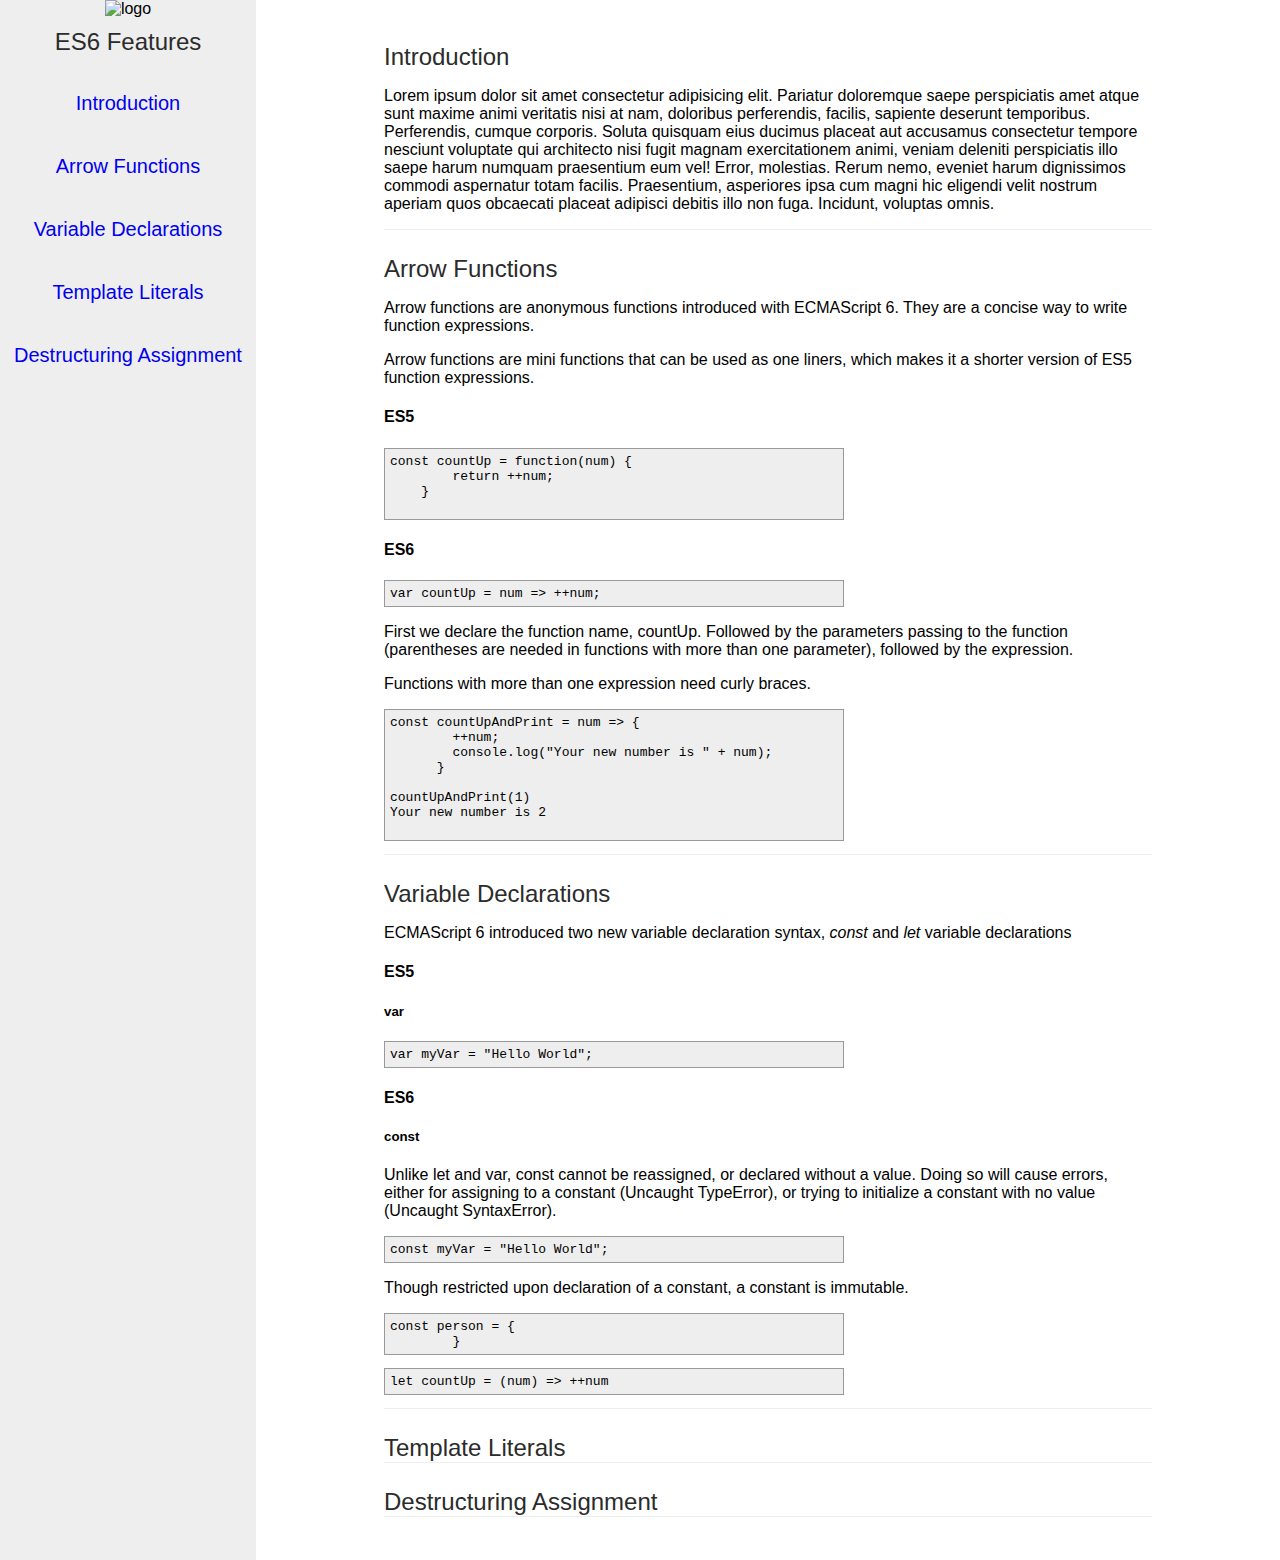
==== FCC-tech-page/index.html @ 36a2ab41 "Add variable declaration content" ====
<!DOCTYPE html>
<html lang="en">
<head>
  <meta charset="UTF-8">
  <meta name="viewport" content="width=device-width, initial-scale=1.0">
  <meta http-equiv="X-UA-Compatible" content="ie=edge">
  <link rel="stylesheet" href="style.css">
  <title>Technical Documentation</title>
</head>
<body>
  <div id="nav-bar">
    <img src="https://pluspng.com/img-png/logo-javascript-png-html-code-allows-to-embed-javascript-logo-in-your-website-587.png" alt="logo">
    <header>ES6 Features</header>
    <ul>
      <li><a href="#intro" class="nav-link">Introduction</a></li>
      <li><a href="#arrow_functions" class="nav-link">Arrow Functions</a></li>
      <li><a href="#variable_declarations" class="nav-link">Variable Declarations</a></li>
      <li><a href="#template_literals" class="nav-link">Template Literals</a></li>
      <li><a href="#destructuring_assignment" class="nav-link">Destructuring Assignment</a></li>
    </ul>
  </div>
  <main id="main-doc">
    <section class="main-section" id="intro">
      <header>Introduction</header>
      <p>Lorem ipsum dolor sit amet consectetur adipisicing elit. Pariatur doloremque saepe perspiciatis amet atque sunt maxime animi veritatis nisi at nam, doloribus perferendis, facilis, sapiente deserunt temporibus. Perferendis, cumque corporis.
      Soluta quisquam eius ducimus placeat aut accusamus consectetur tempore nesciunt voluptate qui architecto nisi fugit magnam exercitationem animi, veniam deleniti perspiciatis illo saepe harum numquam praesentium eum vel! Error, molestias.
      Rerum nemo, eveniet harum dignissimos commodi aspernatur totam facilis. Praesentium, asperiores ipsa cum magni hic eligendi velit nostrum aperiam quos obcaecati placeat adipisci debitis illo non fuga. Incidunt, voluptas omnis.</p>
    </section>
    <section class="main-section" id="arrow_functions">
      <header>Arrow Functions</header>
      <p>Arrow functions are anonymous functions introduced with ECMAScript 6. They are a concise way to write function expressions.</p>
      <p>Arrow functions are mini functions that can be used as one liners, which makes it a shorter version of ES5 function expressions.</p>
      <h4>ES5</h4>
      <pre><code>const countUp = function(num) {
        return ++num;
    }
      </code></pre>
      <h4>ES6</h4>
      <pre><code>var countUp = num => ++num;</code></pre>
      <p>First we declare the function name, countUp. Followed by the parameters passing to the function (parentheses are needed in functions with more than one parameter), followed by the expression.</p>
      <p>Functions with more than one expression need curly braces.</p>
      <pre><code>const countUpAndPrint = num => {
        ++num;
        console.log("Your new number is " + num);
      }

countUpAndPrint(1)
Your new number is 2
      </code></pre>
    </section>
    <section class="main-section" id="variable_declarations">
      <header>Variable Declarations</header>
      <p>ECMAScript 6 introduced two new variable declaration syntax, <em>const</em> and <em>let</em> variable declarations </p>
      <h4>ES5</h4>
      <h5>var</h5>
      <pre><code>var myVar = "Hello World";</code></pre>
      <h4>ES6</h4>
      <h5>const</h5>
      <p>Unlike let and var, const cannot be reassigned, or declared without a value. Doing so will cause errors, either for assigning to a constant (Uncaught TypeError), or trying to initialize a constant with no value (Uncaught SyntaxError).</p>
      <pre><code>const myVar = "Hello World";</code></pre>
      <p>Though restricted upon declaration of a constant, a constant is immutable.</p>
      <pre><code>const person = {
        }</code></pre>
      <pre><code>let countUp = (num) => ++num</code></pre>
    </section>
    <section class="main-section" id="template_literals">
      <header>Template Literals</header>
    </section>
    <section class="main-section" id="destructuring_assignment">
      <header>Destructuring Assignment</header>
    </section>
  </main>
</body>
</html>
---- FCC-tech-page/style.css ----
body {
  margin: 0;
  display: grid;
  grid-template-columns: 1fr 4fr;
  font-family: Helvetica;
}
ul {
  list-style-type: none;
  padding-left: 0;
}
img {
  width: 50%;
}
a, header {
  text-decoration: none;
}
li {
  padding: 20px 0;
  font-size: 1.25em;
}
header {
  font-size: 1.5em;
  color: rgb(43, 43, 43);
  margin-top: 10px;
}
section {
  max-width: 60vw;
  margin: 25px auto;
  border-bottom: 1px solid #eee;
}
section>header {
  font-size: x-large;
}
pre code {
  font-family: monospace;
  background-color: #eee;
  display: block;
  padding: 5px;
  border: 1px solid #999;
  width: 35vw;
}
#nav-bar {
  height: 100%;
  background-color: #eee;
  text-align: center;
}
#main-doc {
  padding: 2vh 0;
}
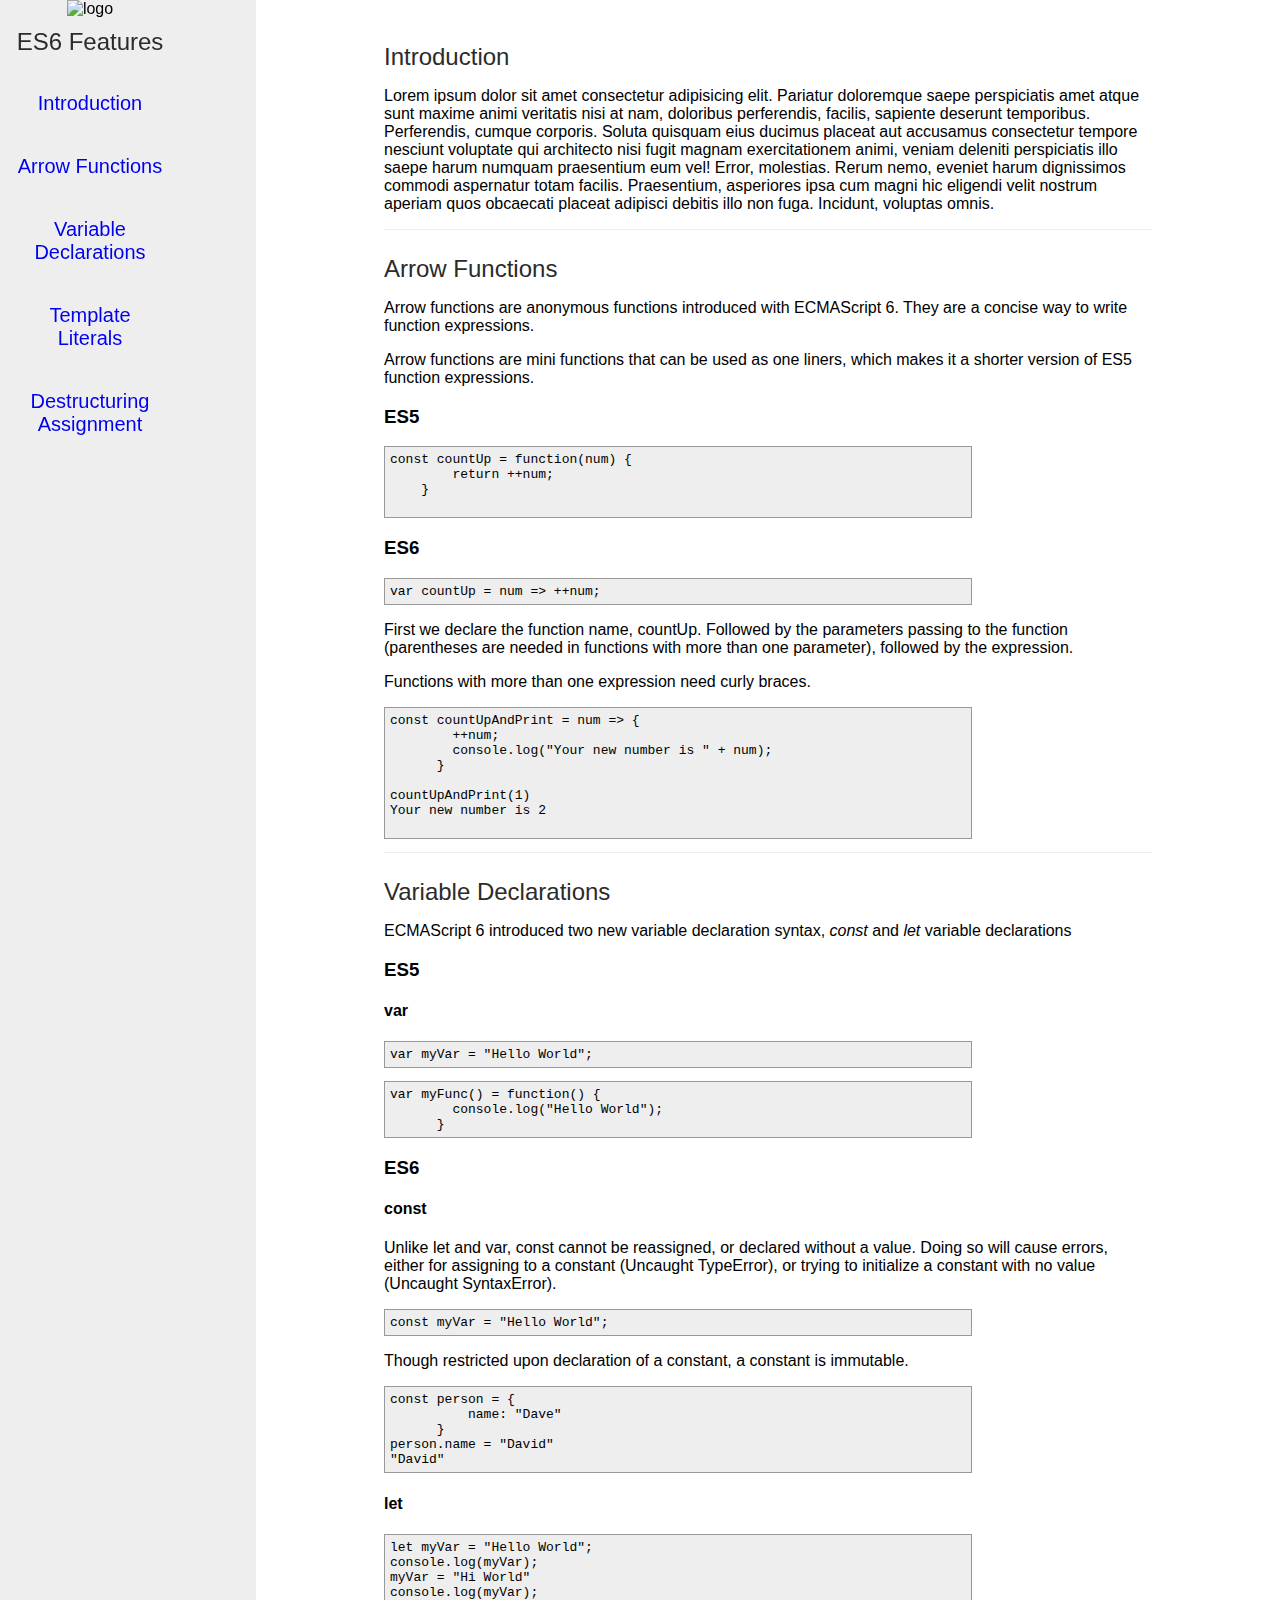
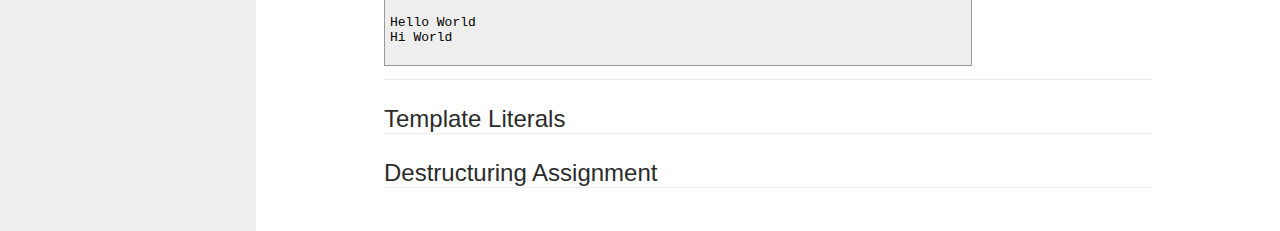
==== commit 79a29fba: "Add fixed nav-bar" ====
--- a/FCC-tech-page/index.html
+++ b/FCC-tech-page/index.html
@@ -9,15 +9,17 @@
 </head>
 <body>
   <div id="nav-bar">
-    <img src="https://pluspng.com/img-png/logo-javascript-png-html-code-allows-to-embed-javascript-logo-in-your-website-587.png" alt="logo">
-    <header>ES6 Features</header>
-    <ul>
-      <li><a href="#intro" class="nav-link">Introduction</a></li>
-      <li><a href="#arrow_functions" class="nav-link">Arrow Functions</a></li>
-      <li><a href="#variable_declarations" class="nav-link">Variable Declarations</a></li>
-      <li><a href="#template_literals" class="nav-link">Template Literals</a></li>
-      <li><a href="#destructuring_assignment" class="nav-link">Destructuring Assignment</a></li>
-    </ul>
+    <div class="nav-fixed">
+      <img src="https://pluspng.com/img-png/logo-javascript-png-html-code-allows-to-embed-javascript-logo-in-your-website-587.png" alt="logo">
+      <header>ES6 Features</header>
+      <ul>
+        <li><a href="#intro" class="nav-link">Introduction</a></li>
+        <li><a href="#arrow_functions" class="nav-link">Arrow Functions</a></li>
+        <li><a href="#variable_declarations" class="nav-link">Variable Declarations</a></li>
+        <li><a href="#template_literals" class="nav-link">Template Literals</a></li>
+        <li><a href="#destructuring_assignment" class="nav-link">Destructuring Assignment</a></li>
+      </ul>
+    </div>
   </div>
   <main id="main-doc">
     <section class="main-section" id="intro">
@@ -30,12 +32,12 @@
       <header>Arrow Functions</header>
       <p>Arrow functions are anonymous functions introduced with ECMAScript 6. They are a concise way to write function expressions.</p>
       <p>Arrow functions are mini functions that can be used as one liners, which makes it a shorter version of ES5 function expressions.</p>
-      <h4>ES5</h4>
+      <h3>ES5</h3>
       <pre><code>const countUp = function(num) {
         return ++num;
     }
       </code></pre>
-      <h4>ES6</h4>
+      <h3>ES6</h3>
       <pre><code>var countUp = num => ++num;</code></pre>
       <p>First we declare the function name, countUp. Followed by the parameters passing to the function (parentheses are needed in functions with more than one parameter), followed by the expression.</p>
       <p>Functions with more than one expression need curly braces.</p>
@@ -51,17 +53,32 @@
     <section class="main-section" id="variable_declarations">
       <header>Variable Declarations</header>
       <p>ECMAScript 6 introduced two new variable declaration syntax, <em>const</em> and <em>let</em> variable declarations </p>
-      <h4>ES5</h4>
-      <h5>var</h5>
+      <h3>ES5</h3>
+      <h4>var</h4>
       <pre><code>var myVar = "Hello World";</code></pre>
-      <h4>ES6</h4>
-      <h5>const</h5>
+      <pre><code>var myFunc() = function() {
+        console.log("Hello World");  
+      }</code></pre>
+      <h3>ES6</h3>
+      <h4>const</h4>
       <p>Unlike let and var, const cannot be reassigned, or declared without a value. Doing so will cause errors, either for assigning to a constant (Uncaught TypeError), or trying to initialize a constant with no value (Uncaught SyntaxError).</p>
       <pre><code>const myVar = "Hello World";</code></pre>
       <p>Though restricted upon declaration of a constant, a constant is immutable.</p>
       <pre><code>const person = {
-        }</code></pre>
-      <pre><code>let countUp = (num) => ++num</code></pre>
+          name: "Dave"
+      }
+person.name = "David"
+"David"</code></pre>
+
+      <h4>let</h4></p>
+      <pre><code>let myVar = "Hello World";
+console.log(myVar);
+myVar = "Hi World"
+console.log(myVar);
+
+Hello World
+Hi World
+      </code></pre>
     </section>
     <section class="main-section" id="template_literals">
       <header>Template Literals</header>
--- a/FCC-tech-page/style.css
+++ b/FCC-tech-page/style.css
@@ -37,13 +37,18 @@
   display: block;
   padding: 5px;
   border: 1px solid #999;
-  width: 35vw;
+  width: 45vw;
 }
 #nav-bar {
   height: 100%;
   background-color: #eee;
   text-align: center;
 }
+.nav-fixed {
+  position: fixed;
+  left: 15px;
+  width: 150px;
+}
 #main-doc {
   padding: 2vh 0;
 }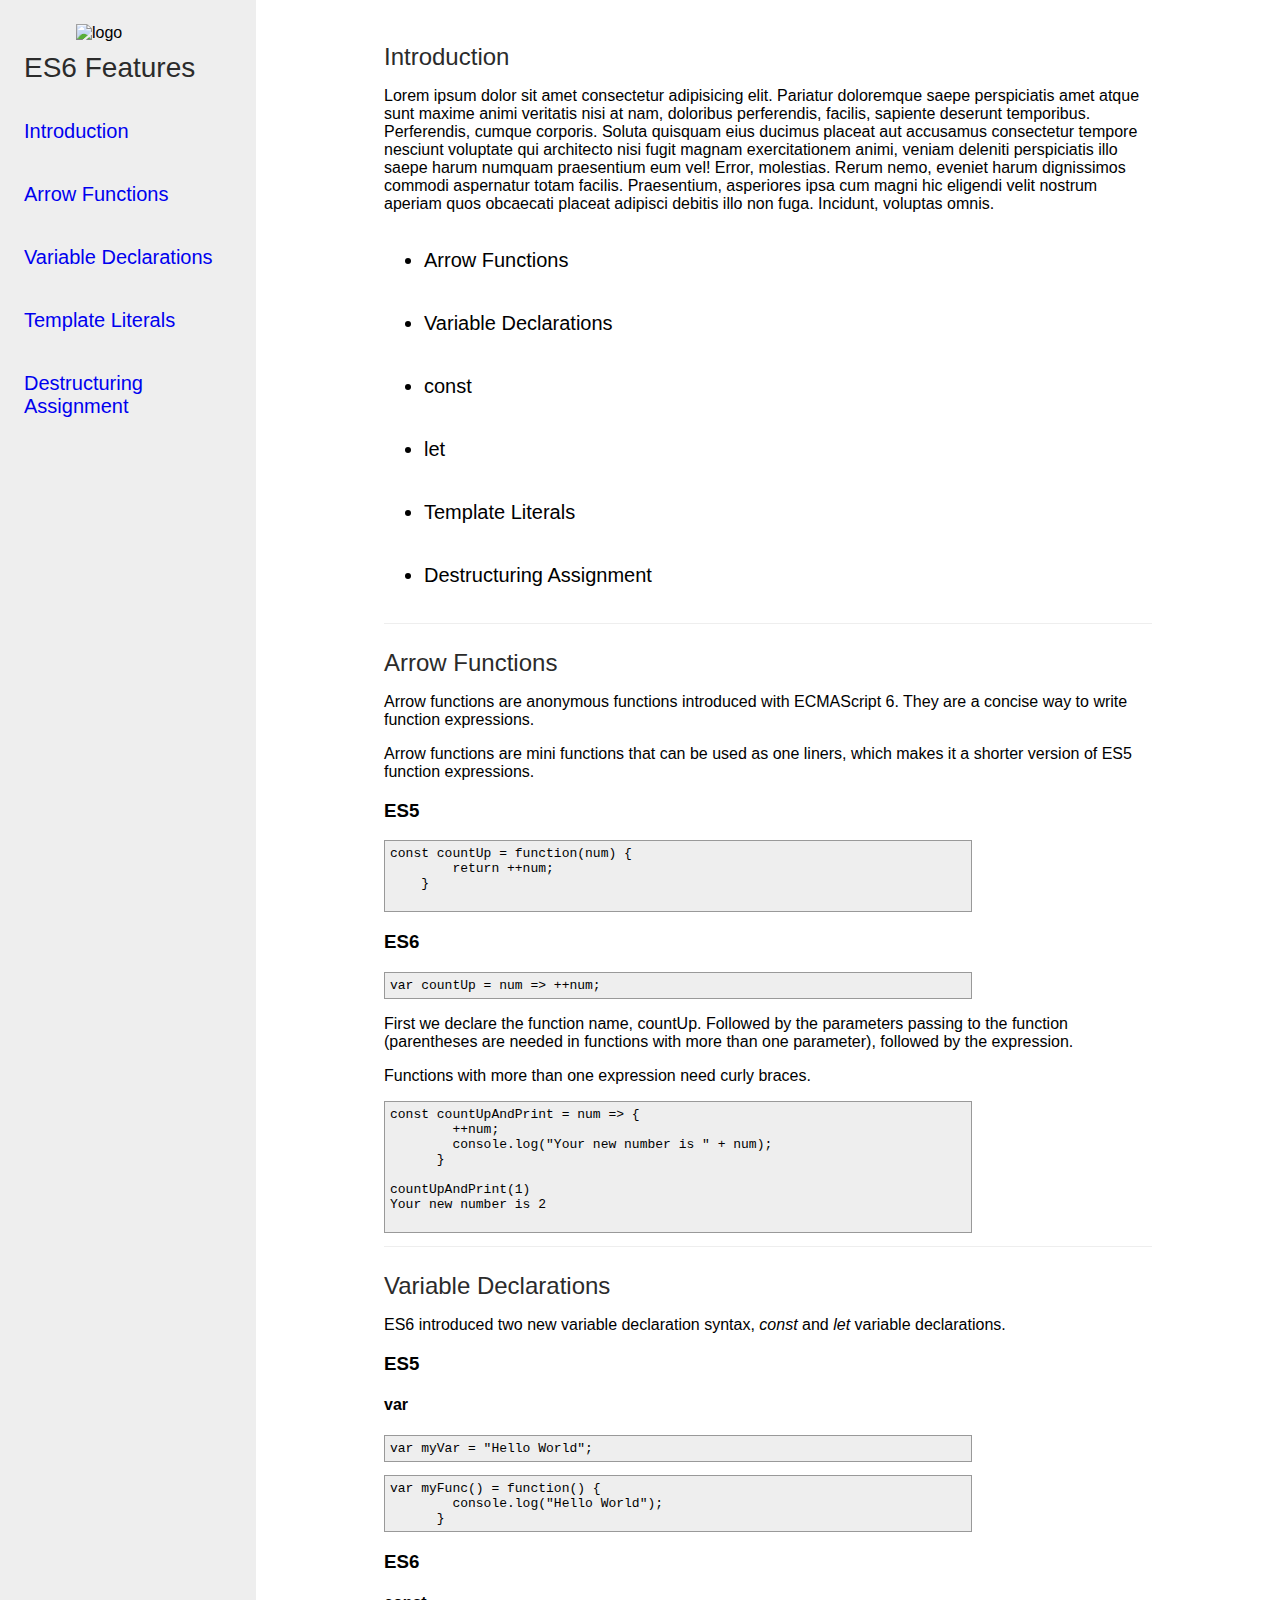
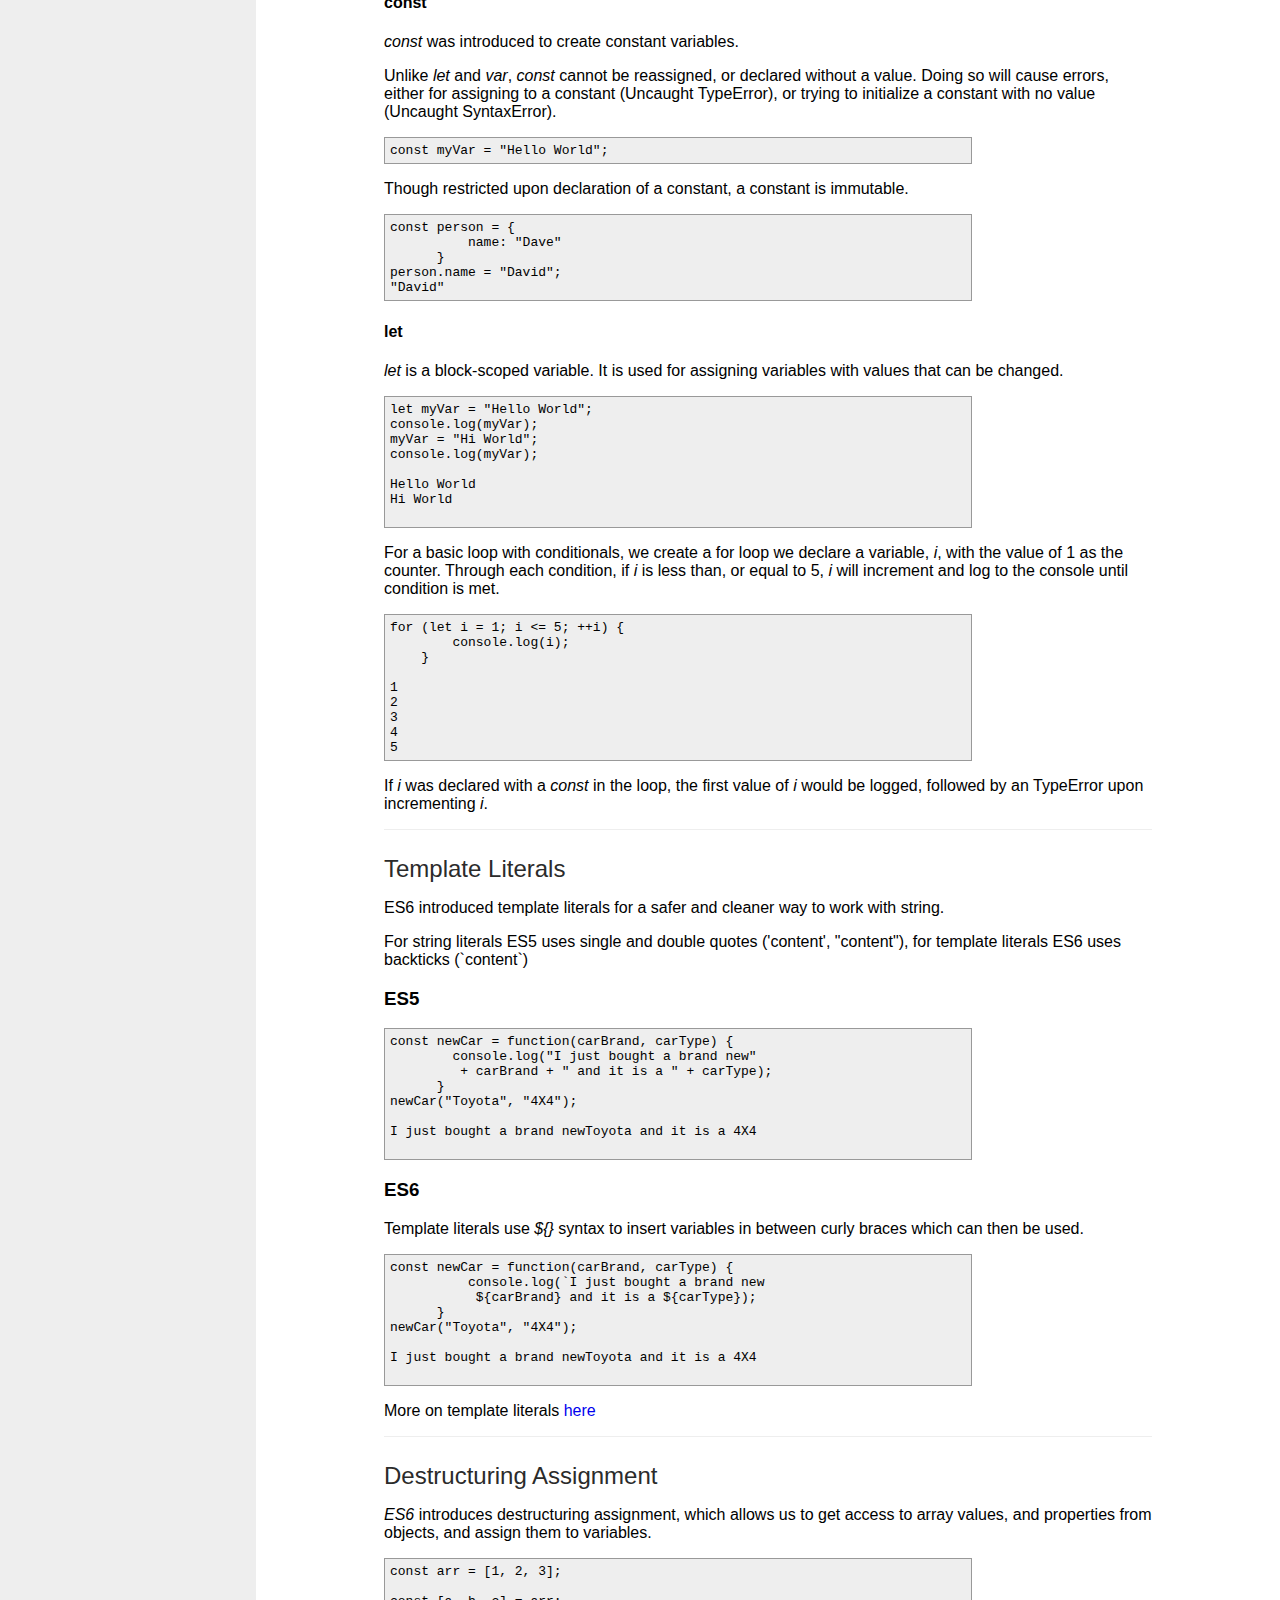
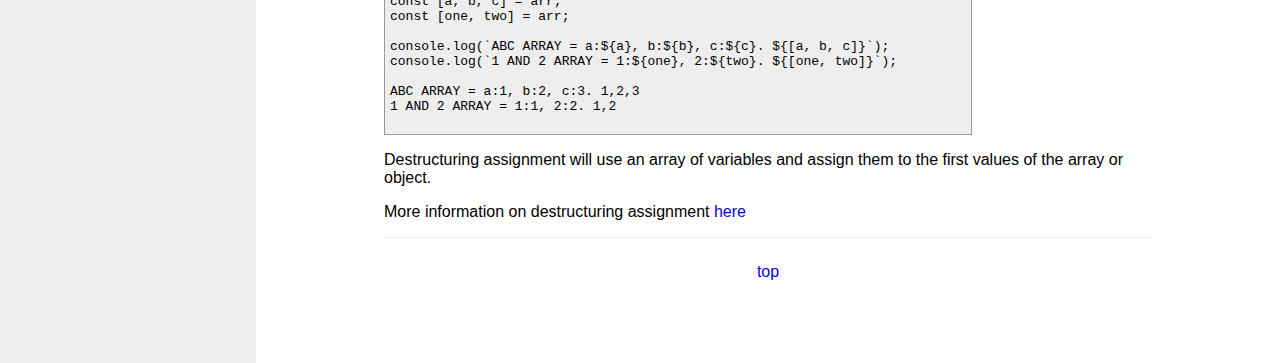
==== commit de21d6ef: "Add content" ====
--- a/FCC-tech-page/index.html
+++ b/FCC-tech-page/index.html
@@ -12,7 +12,7 @@
     <div class="nav-fixed">
       <img src="https://pluspng.com/img-png/logo-javascript-png-html-code-allows-to-embed-javascript-logo-in-your-website-587.png" alt="logo">
       <header>ES6 Features</header>
-      <ul>
+      <ul class="nav-links">
         <li><a href="#intro" class="nav-link">Introduction</a></li>
         <li><a href="#arrow_functions" class="nav-link">Arrow Functions</a></li>
         <li><a href="#variable_declarations" class="nav-link">Variable Declarations</a></li>
@@ -27,6 +27,14 @@
       <p>Lorem ipsum dolor sit amet consectetur adipisicing elit. Pariatur doloremque saepe perspiciatis amet atque sunt maxime animi veritatis nisi at nam, doloribus perferendis, facilis, sapiente deserunt temporibus. Perferendis, cumque corporis.
       Soluta quisquam eius ducimus placeat aut accusamus consectetur tempore nesciunt voluptate qui architecto nisi fugit magnam exercitationem animi, veniam deleniti perspiciatis illo saepe harum numquam praesentium eum vel! Error, molestias.
       Rerum nemo, eveniet harum dignissimos commodi aspernatur totam facilis. Praesentium, asperiores ipsa cum magni hic eligendi velit nostrum aperiam quos obcaecati placeat adipisci debitis illo non fuga. Incidunt, voluptas omnis.</p>
+      <ul>
+        <li>Arrow Functions</li>
+        <li>Variable Declarations
+          <li>const</li>
+          <li>let</li></li>
+        <li>Template Literals</li>
+        <li>Destructuring Assignment</li>
+      </ul>
     </section>
     <section class="main-section" id="arrow_functions">
       <header>Arrow Functions</header>
@@ -50,9 +58,10 @@
 Your new number is 2
       </code></pre>
     </section>
+    
     <section class="main-section" id="variable_declarations">
       <header>Variable Declarations</header>
-      <p>ECMAScript 6 introduced two new variable declaration syntax, <em>const</em> and <em>let</em> variable declarations </p>
+      <p>ES6 introduced two new variable declaration syntax, <em>const</em> and <em>let</em> variable declarations.</p>
       <h3>ES5</h3>
       <h4>var</h4>
       <pre><code>var myVar = "Hello World";</code></pre>
@@ -61,31 +70,81 @@
       }</code></pre>
       <h3>ES6</h3>
       <h4>const</h4>
-      <p>Unlike let and var, const cannot be reassigned, or declared without a value. Doing so will cause errors, either for assigning to a constant (Uncaught TypeError), or trying to initialize a constant with no value (Uncaught SyntaxError).</p>
+      <p><em>const</em> was introduced to create constant variables.</p>
+      <p>Unlike <em>let</em> and <em>var</em>, <em>const</em> cannot be reassigned, or declared without a value. Doing so will cause errors, either for assigning to a constant (Uncaught TypeError), or trying to initialize a constant with no value (Uncaught SyntaxError).</p>
       <pre><code>const myVar = "Hello World";</code></pre>
       <p>Though restricted upon declaration of a constant, a constant is immutable.</p>
       <pre><code>const person = {
           name: "Dave"
       }
-person.name = "David"
+person.name = "David";
 "David"</code></pre>
 
       <h4>let</h4></p>
+      <p><em>let</em> is a block-scoped variable. It is used for assigning variables with values that can be changed. </p>
       <pre><code>let myVar = "Hello World";
 console.log(myVar);
-myVar = "Hi World"
+myVar = "Hi World";
 console.log(myVar);
 
 Hello World
 Hi World
       </code></pre>
+      <p>For a basic loop with conditionals, we create a for loop we declare a variable, <em>i</em>, with the value of 1 as the counter. Through each condition, if <em>i</em> is less than, or equal to 5, <em>i</em> will increment and log to the console until condition is met.</p>
+      <pre><code>for (let i = 1; i <= 5; ++i) {
+        console.log(i);
+    }
+
+1
+2
+3
+4
+5</code></pre>
+    <p>If <em>i</em> was declared with a <em>const</em> in the loop, the first value of <em>i</em> would be logged, followed by an TypeError upon incrementing <em>i</em>.</p>
     </section>
     <section class="main-section" id="template_literals">
       <header>Template Literals</header>
+      <p>ES6 introduced template literals for a safer and cleaner way to work with string.</p>
+      <p>For string literals ES5 uses single and double quotes ('content', "content"), for template literals ES6 uses backticks (`content`)</p>
+      <h3>ES5</h3>
+      <pre><code>const newCar = function(carBrand, carType) {
+        console.log("I just bought a brand new"
+         + carBrand + " and it is a " + carType);
+      }
+newCar("Toyota", "4X4");
+
+I just bought a brand newToyota and it is a 4X4
+      </code></pre>
+      <h3>ES6</h3>
+      <p>Template literals use <em>${}</em> syntax to insert variables in between curly braces which can then be used.</p>
+      <pre><code>const newCar = function(carBrand, carType) {
+          console.log(`I just bought a brand new
+           ${carBrand} and it is a ${carType});
+      }
+newCar("Toyota", "4X4");
+
+I just bought a brand newToyota and it is a 4X4
+      </code></pre>
+      <p>More on template literals <a href="https://developer.mozilla.org/en-US/docs/Web/JavaScript/Reference/Template_literals" alt="mozilla docs" target="_blank">here</a></p>
     </section>
     <section class="main-section" id="destructuring_assignment">
       <header>Destructuring Assignment</header>
+      <p><em>ES6</em> introduces destructuring assignment, which allows us to get access to array values, and properties from objects, and assign them to variables.</p>
+      <pre><code>const arr = [1, 2, 3];
+
+const [a, b, c] = arr;
+const [one, two] = arr;
+
+console.log(`ABC ARRAY = a:${a}, b:${b}, c:${c}. ${[a, b, c]}`);
+console.log(`1 AND 2 ARRAY = 1:${one}, 2:${two}. ${[one, two]}`);
+
+ABC ARRAY = a:1, b:2, c:3. 1,2,3
+1 AND 2 ARRAY = 1:1, 2:2. 1,2
+      </code></pre>
+      <p>Destructuring assignment will use an array of variables and assign them to the first values of the array or object.</p>
+      <p>More information on destructuring assignment <a href="https://developer.mozilla.org/en-US/docs/Web/JavaScript/Reference/Operators/Destructuring_assignment" target="_blank">here</a></p>
     </section>
+    <p class="center"><a href="#">top</a></p>
   </main>
 </body>
 </html>--- a/FCC-tech-page/style.css
+++ b/FCC-tech-page/style.css
@@ -4,22 +4,24 @@
   grid-template-columns: 1fr 4fr;
   font-family: Helvetica;
 }
-ul {
+.nav-links {
   list-style-type: none;
   padding-left: 0;
 }
 img {
-  width: 50%;
+  width: 7em;
+  position: sticky;
+  margin-left: 25%;
 }
 a, header {
   text-decoration: none;
 }
 li {
   padding: 20px 0;
-  font-size: 1.25em;
+  font-size: 1.25rem;
 }
 header {
-  font-size: 1.5em;
+  font-size: 1.75rem;
   color: rgb(43, 43, 43);
   margin-top: 10px;
 }
@@ -42,13 +44,15 @@
 #nav-bar {
   height: 100%;
   background-color: #eee;
-  text-align: center;
-}
-.nav-fixed {
-  position: fixed;
-  left: 15px;
-  width: 150px;
+  max-width: 300px;
+  display: flex;
+  overflow: hidden;
+  padding: 1.5em;
 }
 #main-doc {
   padding: 2vh 0;
+}
+
+.center {
+  text-align: center;
 }